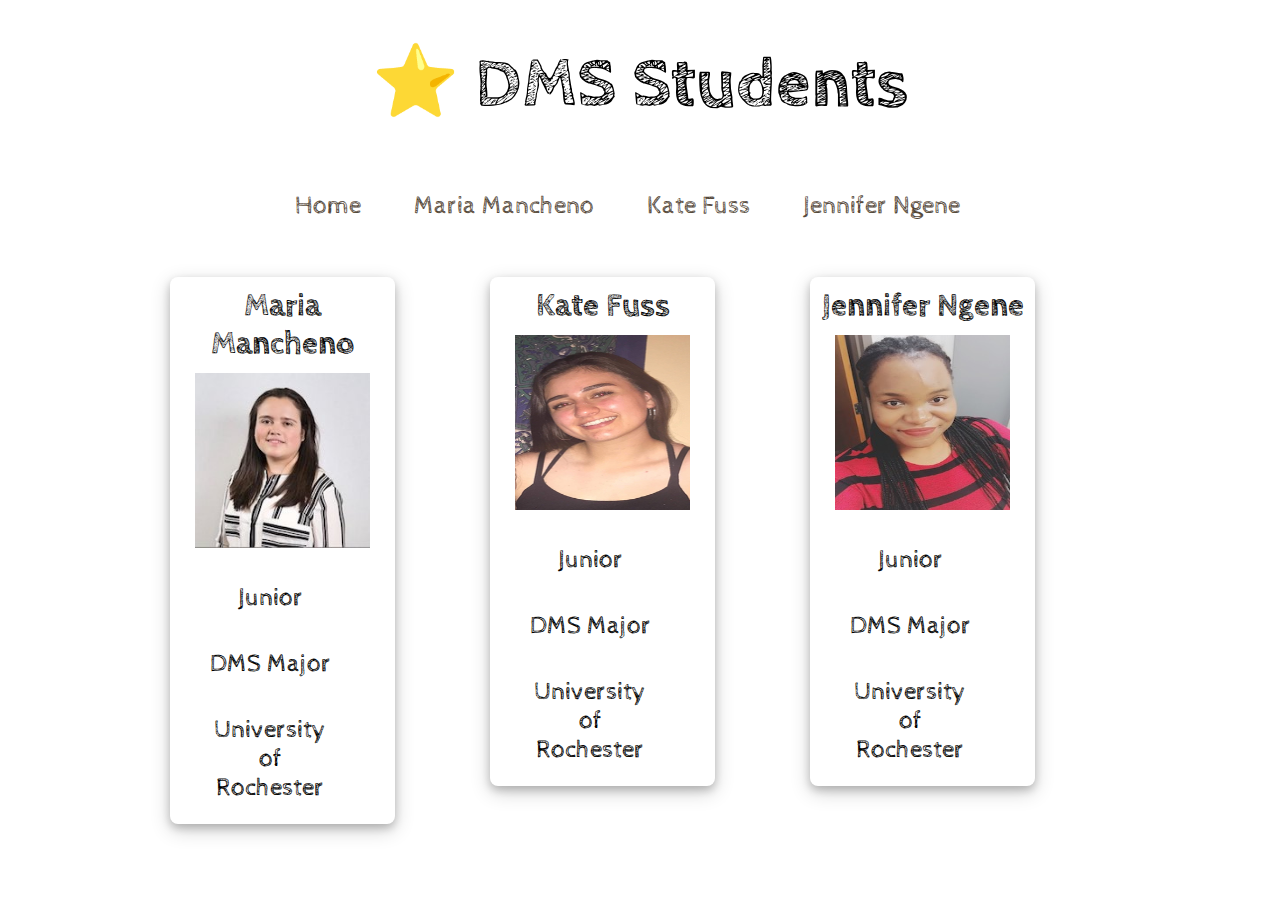
==== assignment3/index.html @ 65b15610 "added nav, animation to nav, styled home page" ====
<!DOCTYPE html>
<html>
<head>
	<title>Team Berlin| Assignment3</title>
	<link rel="stylesheet" type="text/css" href="styles.css">
	<link href="https://fonts.googleapis.com/css?family=Cabin+Sketch:700&display=swap" rel="stylesheet">
</head>
<body class="container">
	
	
<!-- 	<h1>Team Berlin</h1>
 -->	

<div class="header">
 <h1>⭐️ DMS Students</h1>
</div>

<nav>
		<ul id = "navmovt">
			<li class="left"><a href="index.html">Home</a></li>
			<li class="right"><a href = "maria.html">Maria Mancheno</a></li>
			<li class="left"><a href= "kate.html">Kate Fuss</a></li>
			<li class="right"><a href="jennifer.html">Jennifer Ngene</a></li>
		</ul>
	</nav>

<div class="row">

<div class="column">
<section id="section1" class="cd-section">
	
		<h1>Maria Mancheno</h1>
		<img src = "images/maria.jpg">
		<aside>
			<ul>
				<li>Junior</li>
				<li>DMS Major</li>
				<li>University of Rochester</li>
			</ul>
		</aside>
</section>
</div>

<div class="column">

<section id="section2" class="cd-section">
		<h1>Kate Fuss</h1>
		<img src = "images/kat.jpg">
		<aside>
			<ul>
				<li>Junior</li>
				<li>DMS Major</li>
				<li>University of Rochester</li>
			</ul>
		</aside>
</section>
</div>


<div class="column">

<section id="section3" class="cd-section">
		<h1>Jennifer Ngene</h1>
		<img src = "images/jennifer.jpg">
		<aside>
			<ul>
				<li>Junior</li>
				<li>DMS Major</li>
				<li>University of Rochester</li>
			</ul>
		</aside>

</section>
</div>

</div>		


</body>
</html>
---- assignment3/styles.css ----
* {
  box-sizing: border-box;
  padding: 0;
  margin: 0;
}

.container{
  width: 95%;
  max-width: 960px;
  margin-left: auto;
  margin-right: auto 

}

/*Speech Bubble for Containers*/

p{
  padding: 15px;
}

h2{
  padding-top: 30px;
  text-align: center;
}

.speech-bubble {
  position: relative;
  background: #00A1E4;
  border-radius: .9em;

}

.speech-bubble:after {
  content: '';
  position: absolute;
  bottom: 0;
  left: 50%;
  width: 0;
  height: 0;
  border: 31px solid transparent;
  border-top-color: #00A1E4;
  border-bottom: 0;
  border-left: 0;
  margin-left: -450.5px;
  margin-bottom: -31px;
}

body {
  /*font-family: Arial, Helvetica, sans-serif;*/
  font-family: 'Cabin Sketch', cursive;
}

/* Style the header */
.header {
  padding: 30px;
  text-align: center;
  font-size: 35px;
}

nav {
  text-align: center;
  padding-bottom: 30px;
}

/* Container for flexboxes */
.row {
  display: -webkit-flex;
  display: flex;
}

/* Create three equal columns that sits next to each other */
.column {
  -webkit-flex: 1;
  -ms-flex: 1;
  flex: 1;
  padding: 10px;
  height: 300px; /* Should be removed. Only for demonstration */
/*  max-height: 
*/}

/* Style the footer */
.footer {
  background-color: #f1f1f1;
  padding: 10px;
  text-align: center;
}

/* Responsive layout - makes the three columns stack on top of each other instead of next to each other */
@media (max-width: 600px) {
  .row {
    -webkit-flex-direction: column;
    flex-direction: column;
  }
}
.cd-section {
  width: 75%;
  background-color: white;
  box-shadow: 0 4px 8px 0 rgba(0, 0, 0, 0.2), 0 6px 20px 0 rgba(0, 0, 0, 0.19);
  margin-bottom: 25px;
  border-radius: 8px;
}

img {
  height: 175px;
  width: 175px;
  display: block;
  margin-left: auto;
  margin-right: auto;

}

aside {
  text-align: center;
  padding: 10px 20px;
}

.center {
 
}

h1{
  text-align: center;
  padding: 10px;
}

ul li {

  font-family: 'Cabin Sketch', cursive;
  list-style: none;
  margin-right: 1em;
  font-size: 25px;
  padding: 12px; 
  display: inline-block;
  padding-top: 25px;


}

li a {
 color: #544738;
 text-decoration: none;
  margin-left: auto;
  margin-right: auto;
  float: right;
  text-align: center;

}
 
li a:hover {
 color: #7eb9be;
 -webkit-transform: rotate(-10deg) scale(1.2);
 -moz-transform: rotate(-10deg) scale(1.2);
 -o-transform: rotate(-10deg) scale(1.2);
}

.left a:hover {
 -webkit-transform: rotate(-10deg) scale(1.2);
 -moz-transform: rotate(-10deg) scale(1.2);
 -o-transform: rotate(-10deg) scale(1.2);
}
 
.right a:hover {
 -webkit-transform: rotate(10deg) scale(1.2);
 -moz-transform: rotate(10deg) scale(1.2);
 -o-transform: rotate(10deg) scale(1.2);
}
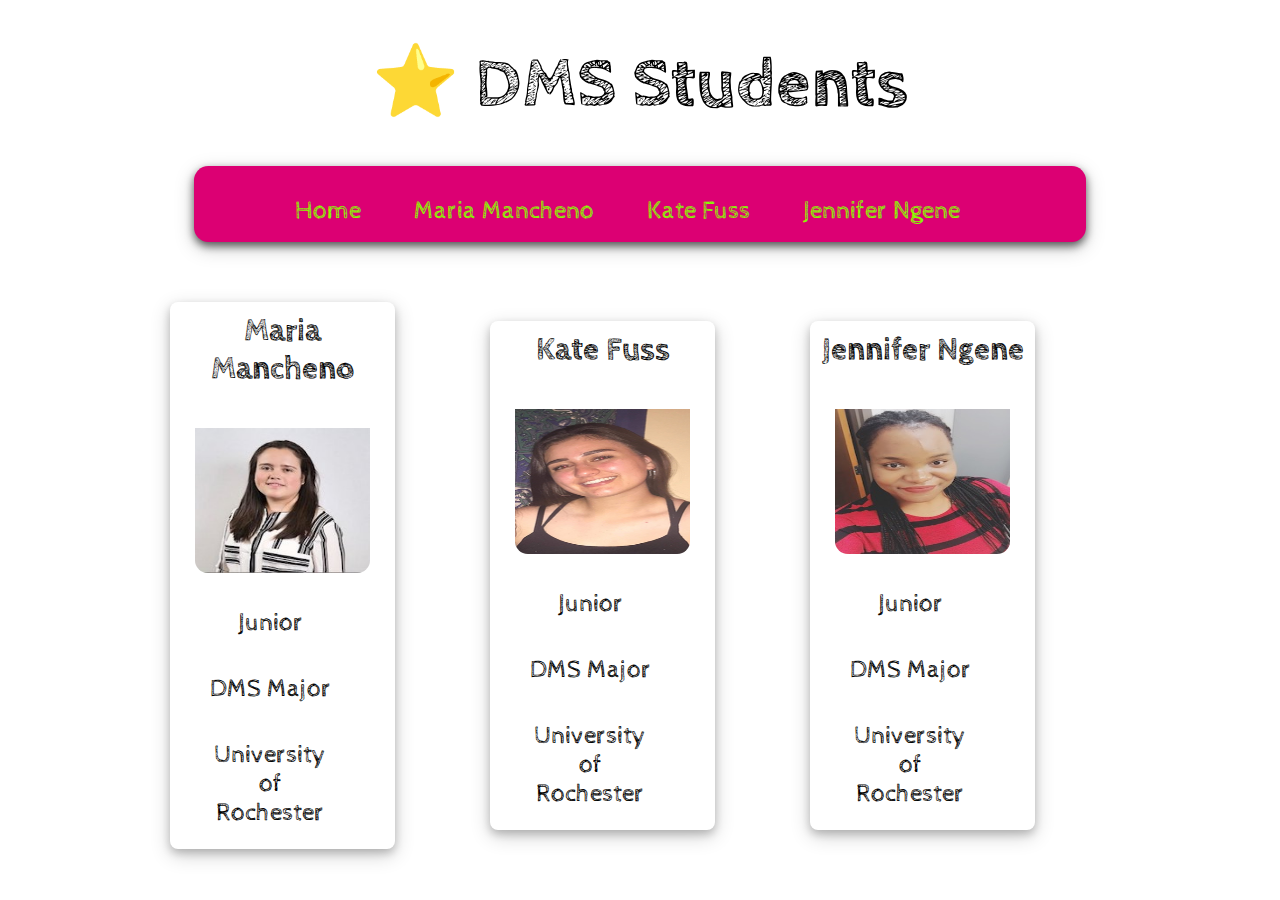
==== commit 287fa6ee: "made nav pink" ====
--- a/assignment3/index.html
+++ b/assignment3/index.html
@@ -15,11 +15,11 @@
  <h1>⭐️ DMS Students</h1>
 </div>
 
-<nav>
+<nav class = "menu">
 		<ul id = "navmovt">
-			<li class="left"><a href="index.html">Home</a></li>
+			<li class="left" ><a href="index.html" class="green">Home</a></li>
 			<li class="right"><a href = "maria.html">Maria Mancheno</a></li>
-			<li class="left"><a href= "kate.html">Kate Fuss</a></li>
+			<li class="left" class="green"><a href= "kate.html">Kate Fuss</a></li>
 			<li class="right"><a href="jennifer.html">Jennifer Ngene</a></li>
 		</ul>
 	</nav>
--- a/assignment3/styles.css
+++ b/assignment3/styles.css
@@ -45,6 +45,28 @@
   margin-bottom: -31px;
 }
 
+
+.speech-bubble-left {
+  position: relative;
+  background: #DC0073;
+  border-radius: .9em;
+
+}
+
+.speech-bubble-left:after {
+  content: '';
+  position: absolute;
+  bottom: 0;
+  left: 50%;
+  width: 0;
+  height: 0;
+  border: 31px solid transparent;
+  border-top-color: #DC0073;
+  border-bottom: 0;
+  border-left: 0;
+  margin-left: 420.5px;
+  margin-bottom: -31px;
+}
 body {
   /*font-family: Arial, Helvetica, sans-serif;*/
   font-family: 'Cabin Sketch', cursive;
@@ -59,13 +81,32 @@
 
 nav {
   text-align: center;
-  padding-bottom: 30px;
+  padding-top: 5px;
+  padding-right: -100px;
+ 
+  
+
+}
+
+.menu {
+  padding-bottom: -50px;
+  background: #DC0073;
+  width: 93%;
+  border-radius: .9em;
+  margin-left: auto;
+  margin-right: auto;
+  box-shadow: 0 4px 8px 0 rgba(0, 0, 0, 0.6), 0 6px 20px 0 rgba(0, 0, 0, 0.21);
 }
 
 /* Container for flexboxes */
 .row {
   display: -webkit-flex;
   display: flex;
+  padding-top: 50px;
+  float: right;
+  align-items: center;
+ 
+
 }
 
 /* Create three equal columns that sits next to each other */
@@ -74,8 +115,10 @@
   -ms-flex: 1;
   flex: 1;
   padding: 10px;
-  height: 300px; /* Should be removed. Only for demonstration */
-/*  max-height: 
+  max-height: 960px
+  margin-left: auto;
+  margin-right: auto;
+  float: right;
 */}
 
 /* Style the footer */
@@ -98,6 +141,7 @@
   box-shadow: 0 4px 8px 0 rgba(0, 0, 0, 0.2), 0 6px 20px 0 rgba(0, 0, 0, 0.19);
   margin-bottom: 25px;
   border-radius: 8px;
+
 }
 
 img {
@@ -106,7 +150,17 @@
   display: block;
   margin-left: auto;
   margin-right: auto;
-
+  padding-top: 30px;
+  border-radius: .8em;
+
+}
+
+header h1 {
+  color: #F5B700
+}
+
+header img {
+  border-radius: 8px;
 }
 
 aside {
@@ -114,9 +168,7 @@
   padding: 10px 20px;
 }
 
-.center {
- 
-}
+aside ul { color: black; }
 
 h1{
   text-align: center;
@@ -136,8 +188,9 @@
 
 }
 
-li a {
- color: #544738;
+
+ li a {
+ color: #89FC00;
  text-decoration: none;
   margin-left: auto;
   margin-right: auto;
